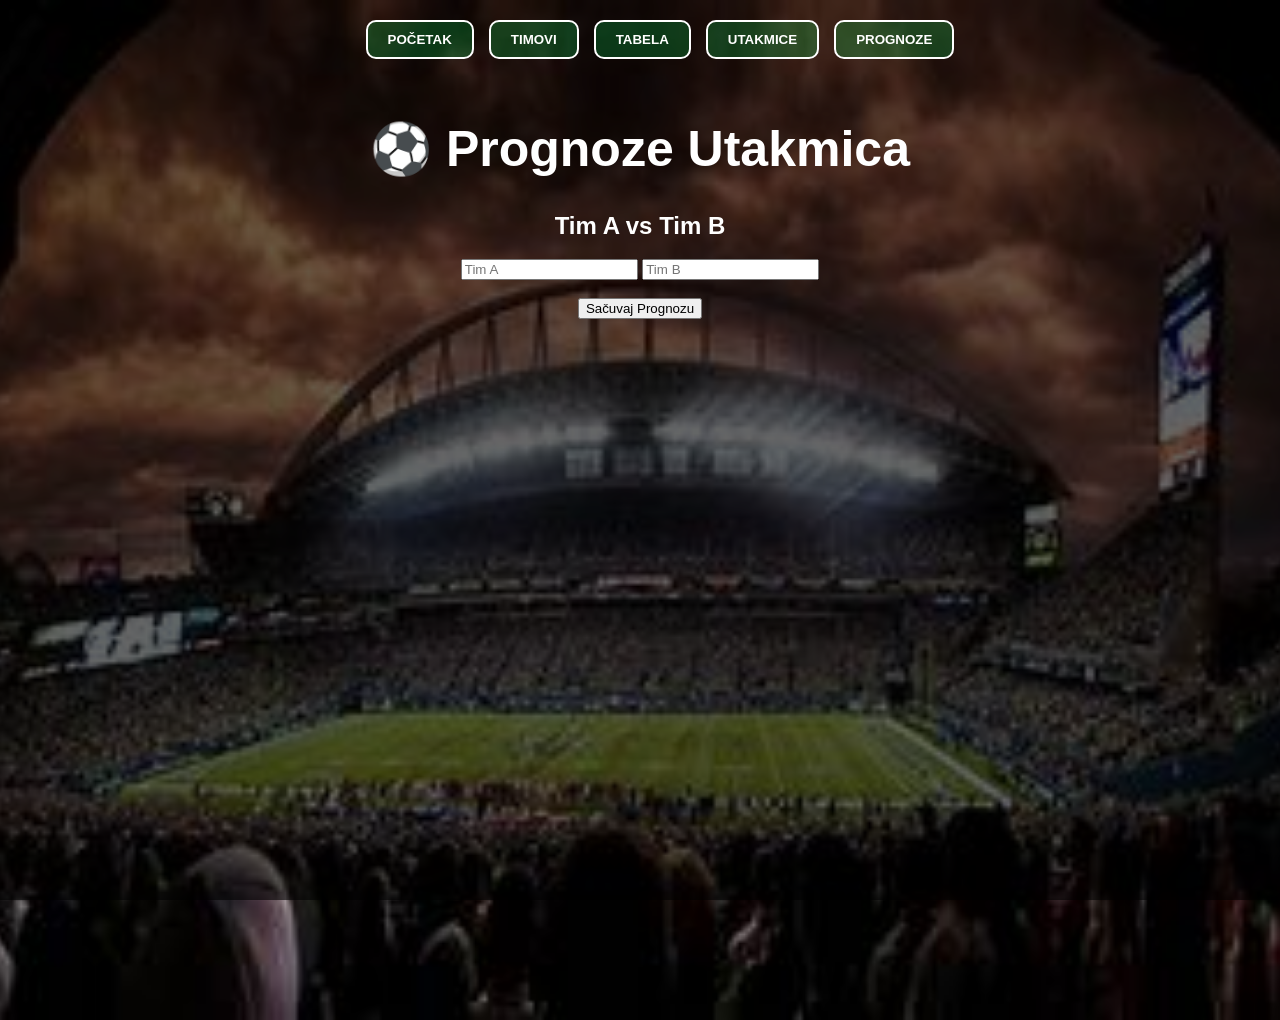
==== prognoze.html @ a168b835 "Create prognoze.html" ====
<!DOCTYPE html>
<html lang="sr">
<head>
  <meta charset="UTF-8">
  <title>Prognoze</title>
  <link rel="stylesheet" href="style.css">
</head>

<body>

<nav class="navbar">
  <button onclick="location.href='index.html'">POČETAK</button>
  <button onclick="location.href='timovi.html'">TIMOVI</button>
  <button onclick="location.href='tabela.html'">TABELA</button>
  <button onclick="location.href='utakmice.html'">UTAKMICE</button>
  <button onclick="location.href='prognoze.html'">PROGNOZE</button>
</nav>

<div class="content">

  <h1>⚽ Prognoze Utakmica</h1>

  <div class="prediction-box">

    <h2>Tim A vs Tim B</h2>

    <input type="number" id="scoreA" placeholder="Tim A">
    <input type="number" id="scoreB" placeholder="Tim B">

    <br><br>

    <button onclick="savePrediction()">
      Sačuvaj Prognozu
    </button>

    <p id="result"></p>

  </div>

</div>

<script>
function savePrediction() {

  let a = document.getElementById("scoreA").value;
  let b = document.getElementById("scoreB").value;

  document.getElementById("result").innerHTML =
    `Tvoja prognoza: Tim A ${a} - ${b} Tim B`;

}
</script>

</body>
</html>
---- style.css ----
/* cijela stranica */
body {
  margin: 0;
  font-family: Arial, sans-serif;

  /* POZADINA */
  background-image: url("images/bg.jpg");
  background-size: cover;
  background-position: center;
  background-repeat: no-repeat;

  height: 100vh;
  color: white;
}

/* tamni sloj preko slike (da tekst bude čitljiv) */
body::before {
  content: "";
  position: absolute;
  top: 0;
  left: 0;
  width: 100%;
  height: 100%;
  background: rgba(0,0,0,0.6);
  z-index: -1;
}

/* NAVIGACIJA GORE */
.navbar {
  display: flex;
  justify-content: center;
  gap: 15px;

  padding: 20px;
  position: fixed;
  top: 0;
  width: 100%;
}

/* DUGMAD */
.navbar button {
  background: rgba(0, 255, 100, 0.2);
  border: 2px solid white;
  color: white;
  padding: 10px 20px;
  cursor: pointer;
  font-weight: bold;
  border-radius: 10px;
  transition: 0.3s;
}

.navbar button:hover {
  background: green;
  transform: scale(1.1);
}

/* TEKST U SREDINI */
.content {
  text-align: center;
  margin-top: 200px;
}

.content h1 {
  font-size: 50px;
}

/* centriranje sekcije */
.content {
  text-align: center;
  margin-top: 120px;
}

/* GRID ZA TIMOVE */
.teams {
  display: flex;
  justify-content: center;
  flex-wrap: wrap;
  gap: 20px;
  margin-top: 30px;
}

/* KARTICA TIMA */
.team-card {
  background: rgba(0, 0, 0, 0.6);
  border: 2px solid white;
  padding: 20px;
  width: 200px;
  border-radius: 15px;
  transition: 0.3s;
}

.team-card:hover {
  transform: scale(1.1);
  background: rgba(0, 255, 0, 0.2);
}

/* TABELA */
.table {
  margin: auto;
  margin-top: 30px;
  border-collapse: collapse;
  width: 60%;
  background: rgba(0,0,0,0.6);
}

.table th, .table td {
  border: 1px solid white;
  padding: 10px;
  color: white;
}

/* UTAKMICE */
.match {
  background: rgba(0,0,0,0.6);
  margin: 15px auto;
  padding: 15px;
  width: 300px;
  border-radius: 10px;
}

.players-box {
  margin-top: 30px;
  background: rgba(0,0,0,0.7);
  padding: 20px;
  border-radius: 15px;
  width: 320px;
  margin-left: auto;
  margin-right: auto;
  color: white;
}

.team-card {
  cursor: pointer;
}
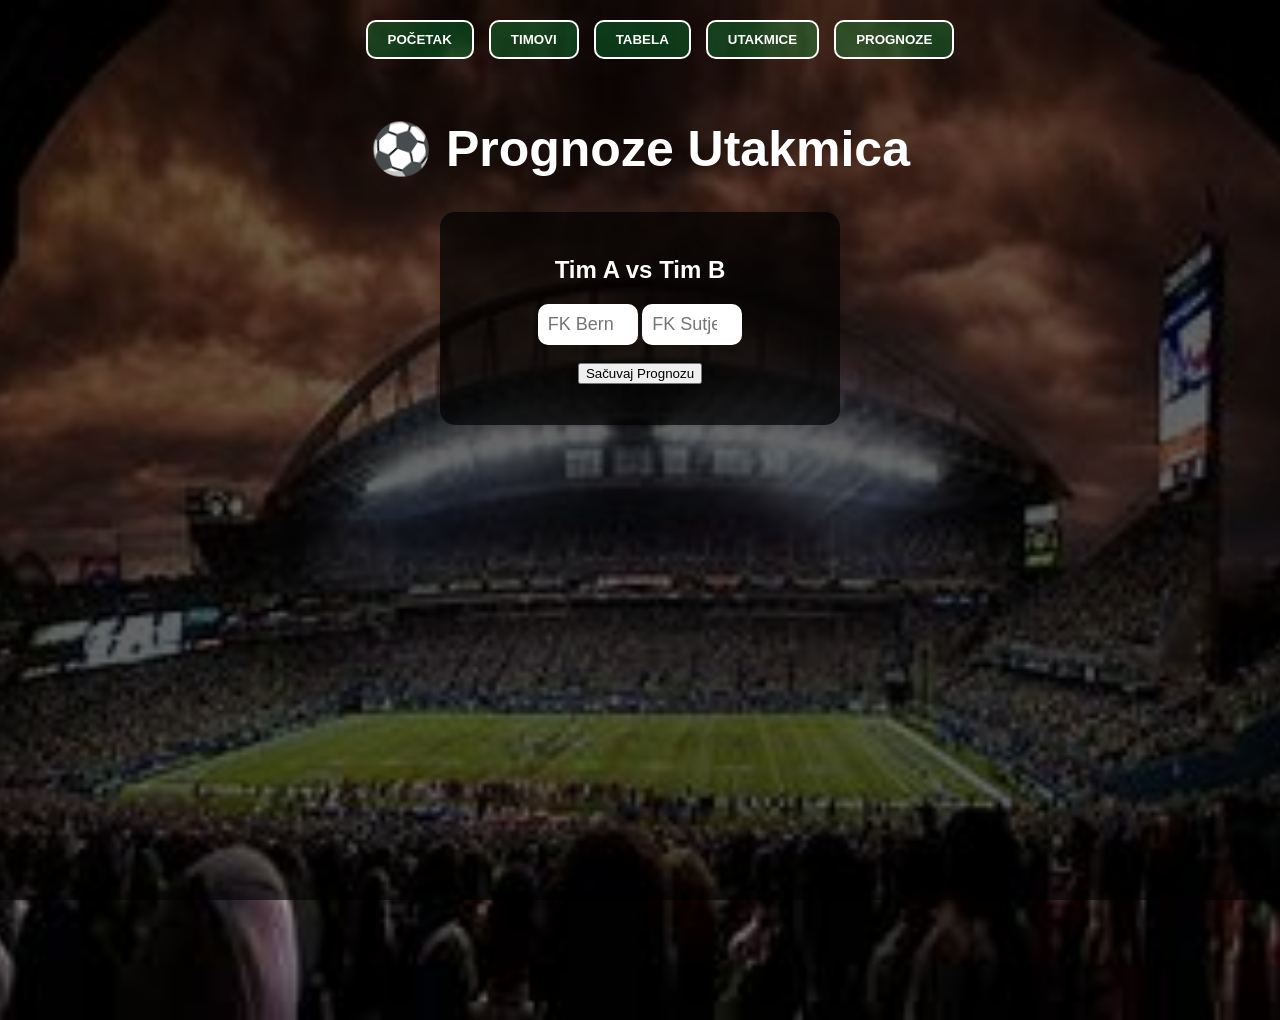
==== commit b308c780: "Update prognoze.html" ====
--- a/prognoze.html
+++ b/prognoze.html
@@ -24,8 +24,8 @@
 
     <h2>Tim A vs Tim B</h2>
 
-    <input type="number" id="scoreA" placeholder="Tim A">
-    <input type="number" id="scoreB" placeholder="Tim B">
+    <input type="number" id="scoreA" placeholder="FK Bernabeu">
+    <input type="number" id="scoreB" placeholder="FK Sutjeska">
 
     <br><br>
 
@@ -46,7 +46,7 @@
   let b = document.getElementById("scoreB").value;
 
   document.getElementById("result").innerHTML =
-    `Tvoja prognoza: Tim A ${a} - ${b} Tim B`;
+    `Tvoja prognoza: FK Bernabeu ${a} - ${b} FK Sutjeska`;
 
 }
 </script>
--- a/style.css
+++ b/style.css
@@ -132,3 +132,21 @@
 .team-card {
   cursor: pointer;
 }
+
+.prediction-box {
+  background: rgba(0,0,0,0.7);
+  padding: 25px;
+  border-radius: 15px;
+  width: 350px;
+  margin: auto;
+  margin-top: 30px;
+}
+
+.prediction-box input {
+  width: 80px;
+  padding: 10px;
+  font-size: 18px;
+  text-align: center;
+  border-radius: 10px;
+  border: none;
+}
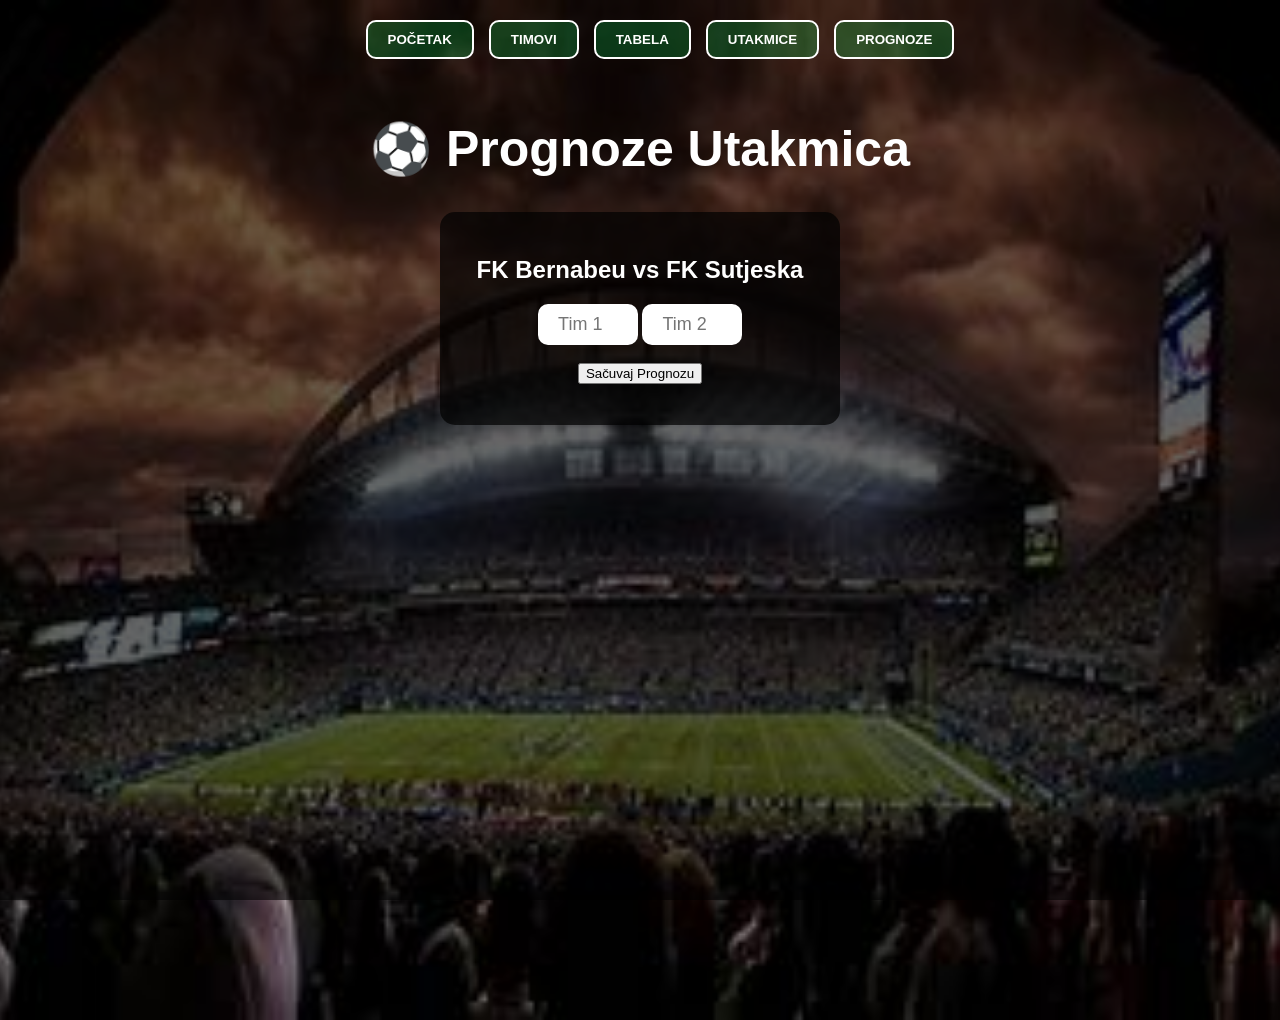
==== commit 08d71953: "Update prognoze.html" ====
--- a/prognoze.html
+++ b/prognoze.html
@@ -22,10 +22,10 @@
 
   <div class="prediction-box">
 
-    <h2>Tim A vs Tim B</h2>
+    <h2>FK Bernabeu vs FK Sutjeska</h2>
 
-    <input type="number" id="scoreA" placeholder="FK Bernabeu">
-    <input type="number" id="scoreB" placeholder="FK Sutjeska">
+    <input type="number" id="scoreA" placeholder="Tim 1">
+    <input type="number" id="scoreB" placeholder="Tim 2">
 
     <br><br>
 
@@ -46,7 +46,7 @@
   let b = document.getElementById("scoreB").value;
 
   document.getElementById("result").innerHTML =
-    `Tvoja prognoza: FK Bernabeu ${a} - ${b} FK Sutjeska`;
+    `Tvoja prognoza: Tim 1 ${a} - ${b} Tim 2`;
 
 }
 </script>
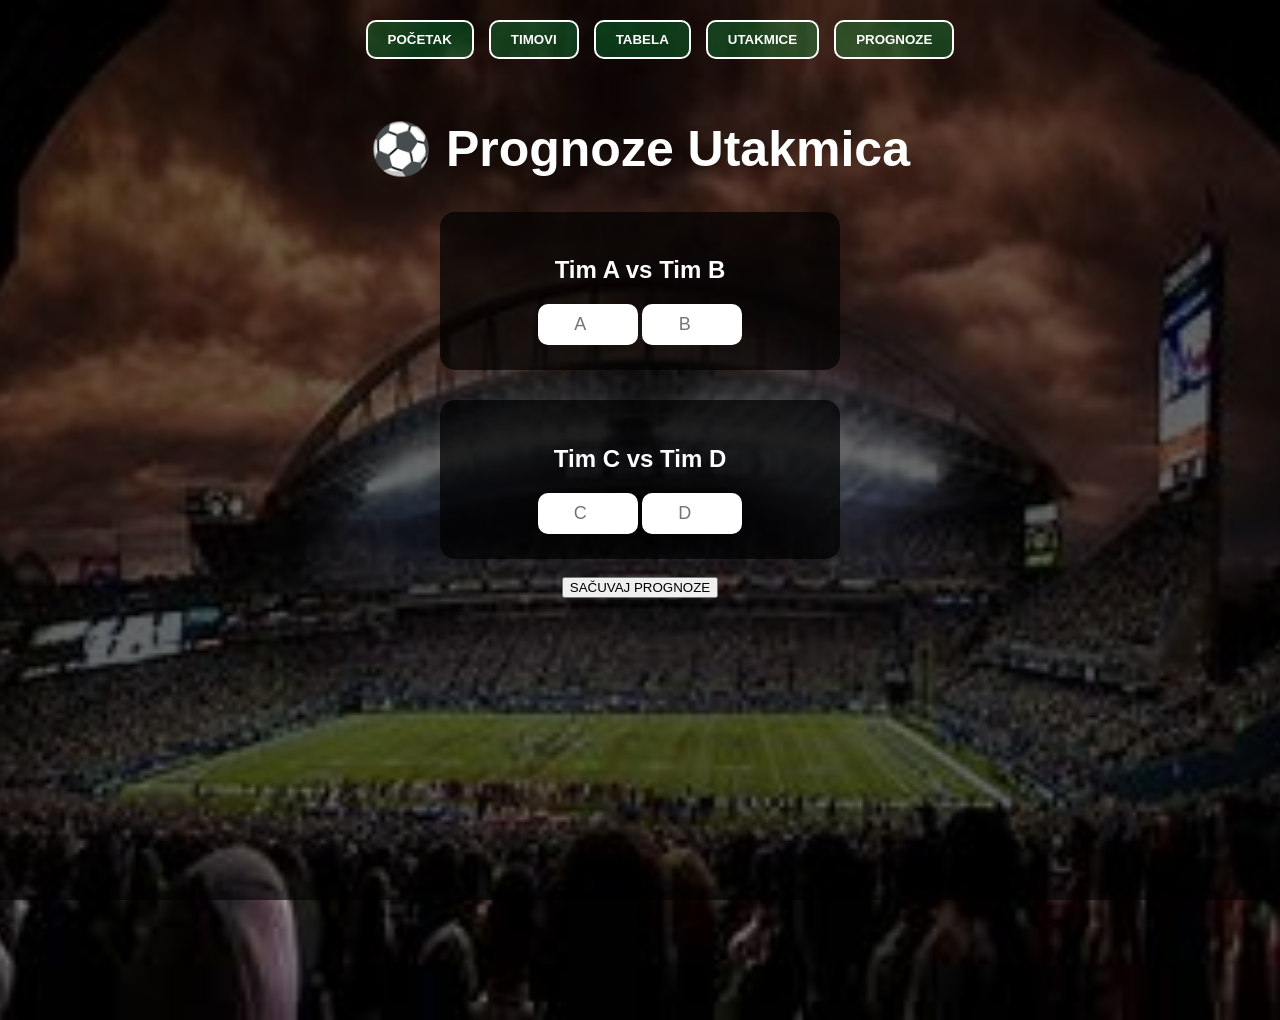
==== commit 62f5c212: "Update prognoze.html" ====
--- a/prognoze.html
+++ b/prognoze.html
@@ -20,35 +20,81 @@
 
   <h1>⚽ Prognoze Utakmica</h1>
 
+  <!-- UTAKMICA 1 -->
   <div class="prediction-box">
 
-    <h2>FK Bernabeu vs FK Sutjeska</h2>
+    <h2>Tim A vs Tim B</h2>
 
-    <input type="number" id="scoreA" placeholder="Tim 1">
-    <input type="number" id="scoreB" placeholder="Tim 2">
-
-    <br><br>
-
-    <button onclick="savePrediction()">
-      Sačuvaj Prognozu
-    </button>
-
-    <p id="result"></p>
+    <input type="number" id="a1" placeholder="A">
+    <input type="number" id="b1" placeholder="B">
 
   </div>
+
+  <!-- UTAKMICA 2 -->
+  <div class="prediction-box">
+
+    <h2>Tim C vs Tim D</h2>
+
+    <input type="number" id="a2" placeholder="C">
+    <input type="number" id="b2" placeholder="D">
+
+  </div>
+
+  <br>
+
+  <button onclick="savePredictions()">
+    SAČUVAJ PROGNOZE
+  </button>
+
+  <p id="saved"></p>
 
 </div>
 
 <script>
-function savePrediction() {
 
-  let a = document.getElementById("scoreA").value;
-  let b = document.getElementById("scoreB").value;
+function savePredictions() {
 
-  document.getElementById("result").innerHTML =
-    `Tvoja prognoza: Tim 1 ${a} - ${b} Tim 2`;
+  const predictions = {
 
+    game1: {
+      a: document.getElementById("a1").value,
+      b: document.getElementById("b1").value
+    },
+
+    game2: {
+      a: document.getElementById("a2").value,
+      b: document.getElementById("b2").value
+    }
+
+  };
+
+  localStorage.setItem(
+    "footballPredictions",
+    JSON.stringify(predictions)
+  );
+
+  document.getElementById("saved").innerHTML =
+    "✅ Prognoze sačuvane!";
 }
+
+function loadPredictions() {
+
+  const data =
+    JSON.parse(localStorage.getItem("footballPredictions"));
+
+  if(data) {
+
+    document.getElementById("a1").value = data.game1.a;
+    document.getElementById("b1").value = data.game1.b;
+
+    document.getElementById("a2").value = data.game2.a;
+    document.getElementById("b2").value = data.game2.b;
+
+  }
+}
+
+loadPredictions();
+
 </script>
 
 </body>
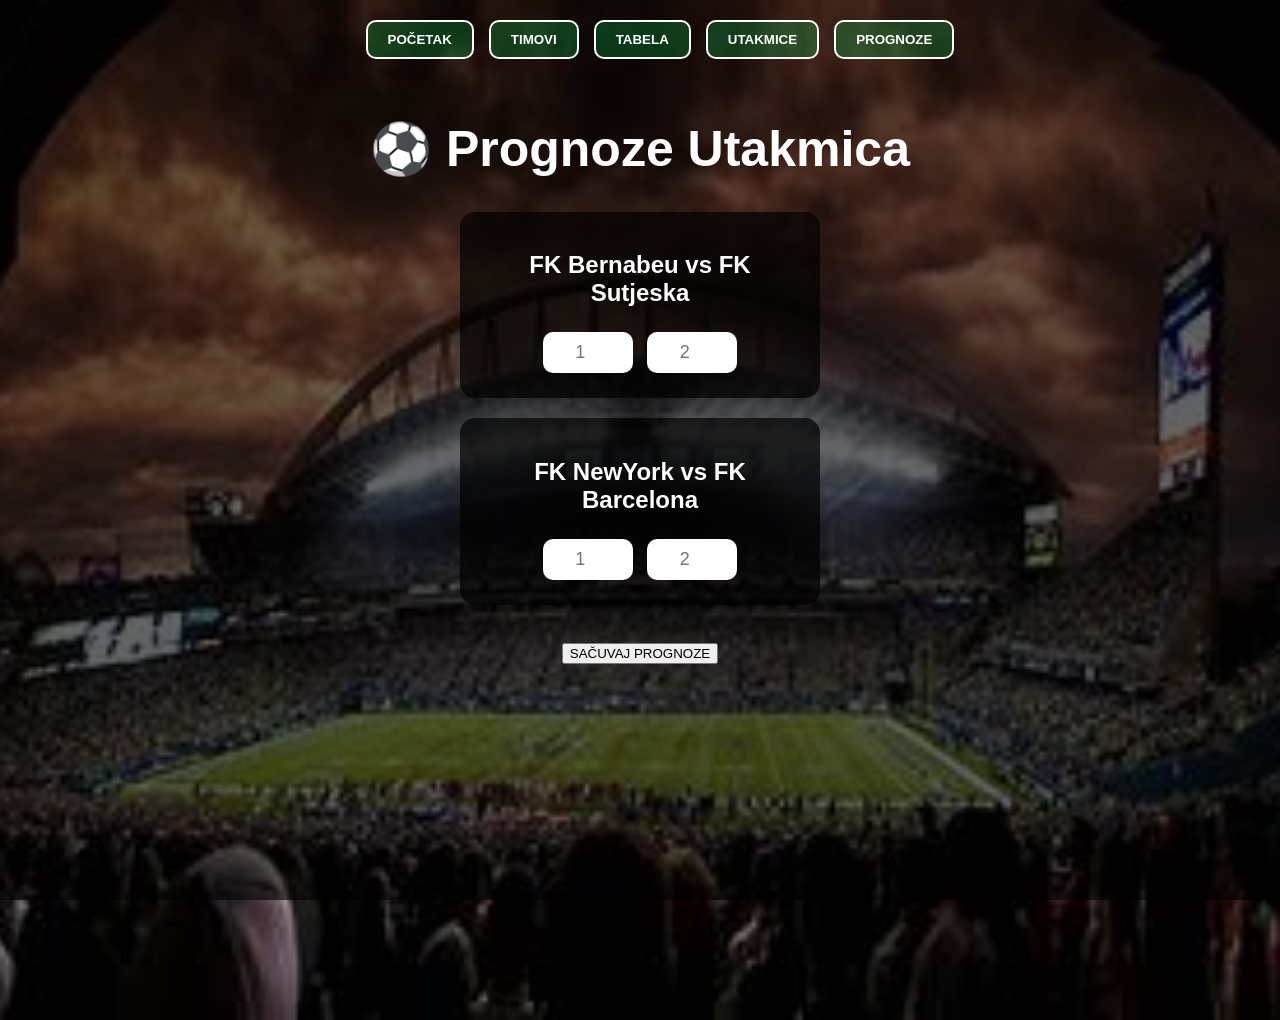
==== commit 652b1787: "Update prognoze.html" ====
--- a/prognoze.html
+++ b/prognoze.html
@@ -23,20 +23,20 @@
   <!-- UTAKMICA 1 -->
   <div class="prediction-box">
 
-    <h2>Tim A vs Tim B</h2>
+    <h2>FK Bernabeu vs FK Sutjeska</h2>
 
-    <input type="number" id="a1" placeholder="A">
-    <input type="number" id="b1" placeholder="B">
+    <input type="number" id="a1" placeholder="1">
+    <input type="number" id="b1" placeholder="2">
 
   </div>
 
   <!-- UTAKMICA 2 -->
   <div class="prediction-box">
 
-    <h2>Tim C vs Tim D</h2>
+    <h2>FK NewYork vs FK Barcelona</h2>
 
-    <input type="number" id="a2" placeholder="C">
-    <input type="number" id="b2" placeholder="D">
+    <input type="number" id="a2" placeholder="1">
+    <input type="number" id="b2" placeholder="2">
 
   </div>
 
--- a/style.css
+++ b/style.css
@@ -150,3 +150,21 @@
   border-radius: 10px;
   border: none;
 }
+
+.prediction-box {
+  background: rgba(0,0,0,0.7);
+  padding: 20px;
+  border-radius: 15px;
+  width: 320px;
+  margin: 20px auto;
+}
+
+.prediction-box input {
+  width: 70px;
+  padding: 10px;
+  margin: 5px;
+  font-size: 18px;
+  text-align: center;
+  border-radius: 10px;
+  border: none;
+}
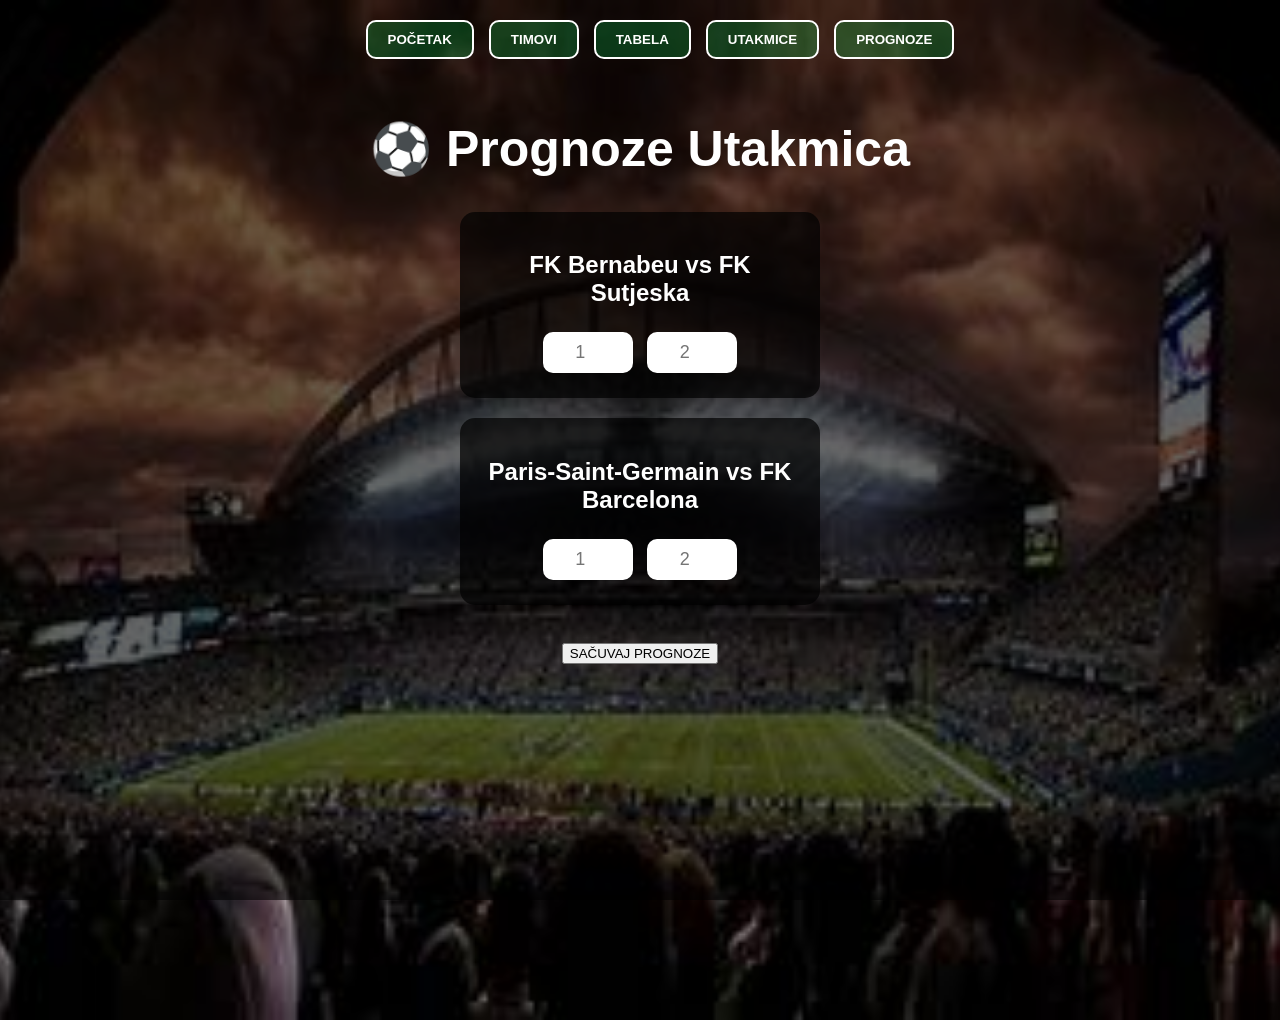
==== commit 1c529e36: "Update prognoze.html" ====
--- a/prognoze.html
+++ b/prognoze.html
@@ -33,7 +33,7 @@
   <!-- UTAKMICA 2 -->
   <div class="prediction-box">
 
-    <h2>FK NewYork vs FK Barcelona</h2>
+    <h2>Paris-Saint-Germain vs FK Barcelona</h2>
 
     <input type="number" id="a2" placeholder="1">
     <input type="number" id="b2" placeholder="2">
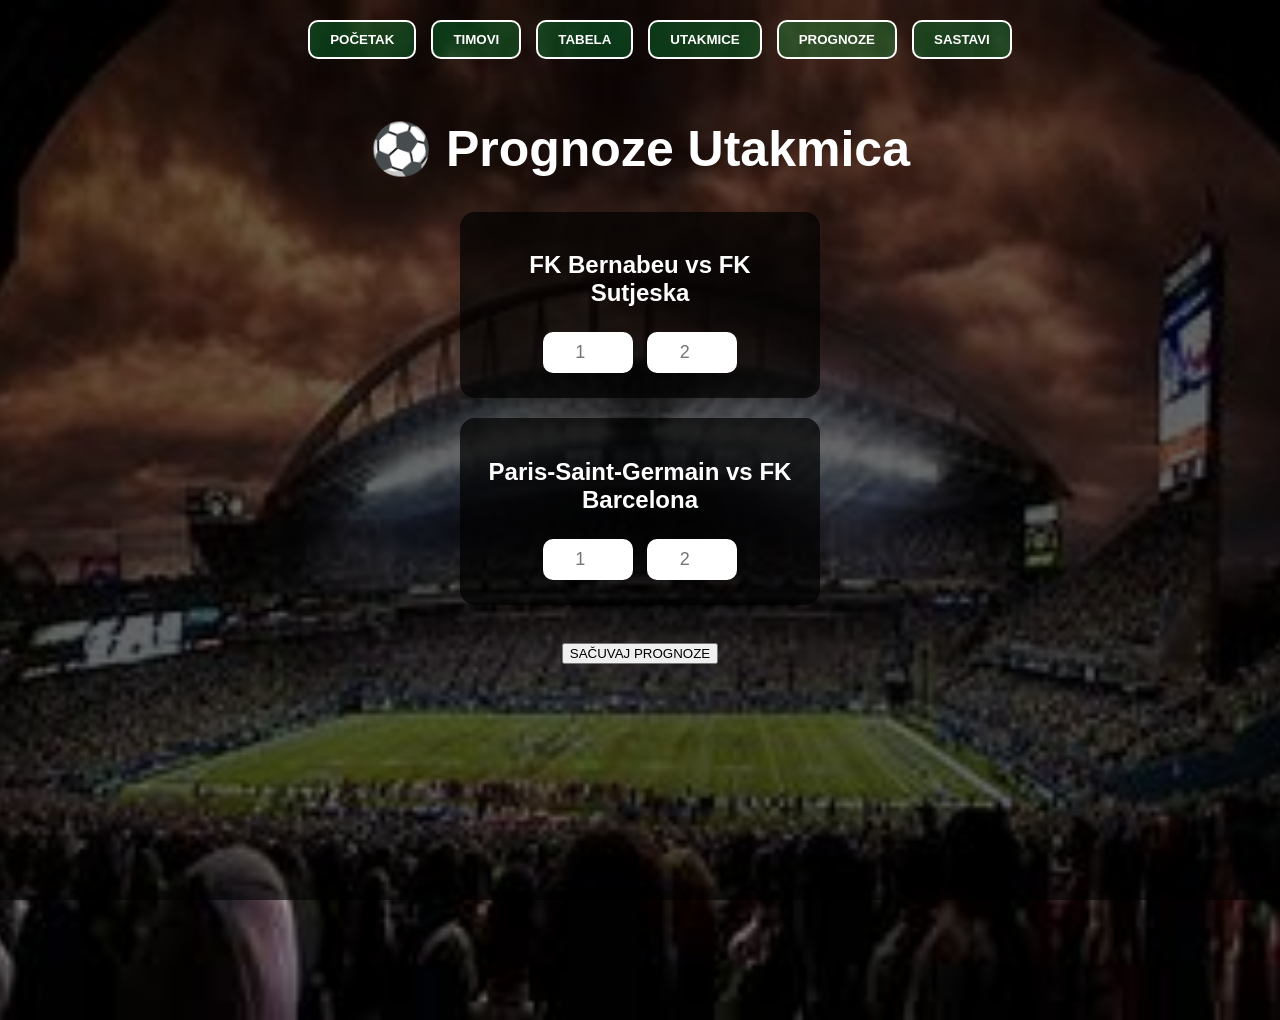
==== commit 17dab1ac: "Update prognoze.html" ====
--- a/prognoze.html
+++ b/prognoze.html
@@ -14,6 +14,7 @@
   <button onclick="location.href='tabela.html'">TABELA</button>
   <button onclick="location.href='utakmice.html'">UTAKMICE</button>
   <button onclick="location.href='prognoze.html'">PROGNOZE</button>
+  <button onclick="location.href='sastavi.html'"> SASTAVI</button>
 </nav>
 
 <div class="content">
--- a/style.css
+++ b/style.css
@@ -168,3 +168,68 @@
   border-radius: 10px;
   border: none;
 }
+
+/* LOGIN SCREEN */
+.login-screen {
+  display: flex;
+  justify-content: center;
+  align-items: center;
+  height: 100vh;
+}
+
+/* LOGIN BOX */
+.login-box {
+  background: rgba(0,0,0,0.75);
+  padding: 30px;
+  border-radius: 20px;
+  text-align: center;
+  width: 350px;
+}
+
+/* INPUT */
+.login-box input {
+  width: 220px;
+  padding: 12px;
+  border-radius: 10px;
+  border: none;
+  font-size: 16px;
+}
+
+/* BUTTON */
+.login-box button {
+  padding: 12px 20px;
+  border-radius: 10px;
+  border: none;
+  cursor: pointer;
+  font-weight: bold;
+  font-size: 16px;
+}
+
+/* SASTAVI */
+.formations {
+  display: flex;
+  justify-content: center;
+  flex-wrap: wrap;
+  gap: 30px;
+  margin-top: 40px;
+}
+
+/* KARTICA */
+.formation-card {
+  background: rgba(0,0,0,0.7);
+  padding: 15px;
+  border-radius: 15px;
+  width: 260px;
+  transition: 0.3s;
+}
+
+/* SLIKE */
+.formation-card img {
+  width: 100%;
+  border-radius: 10px;
+}
+
+/* HOVER */
+.formation-card:hover {
+  transform: scale(1.05);
+}
